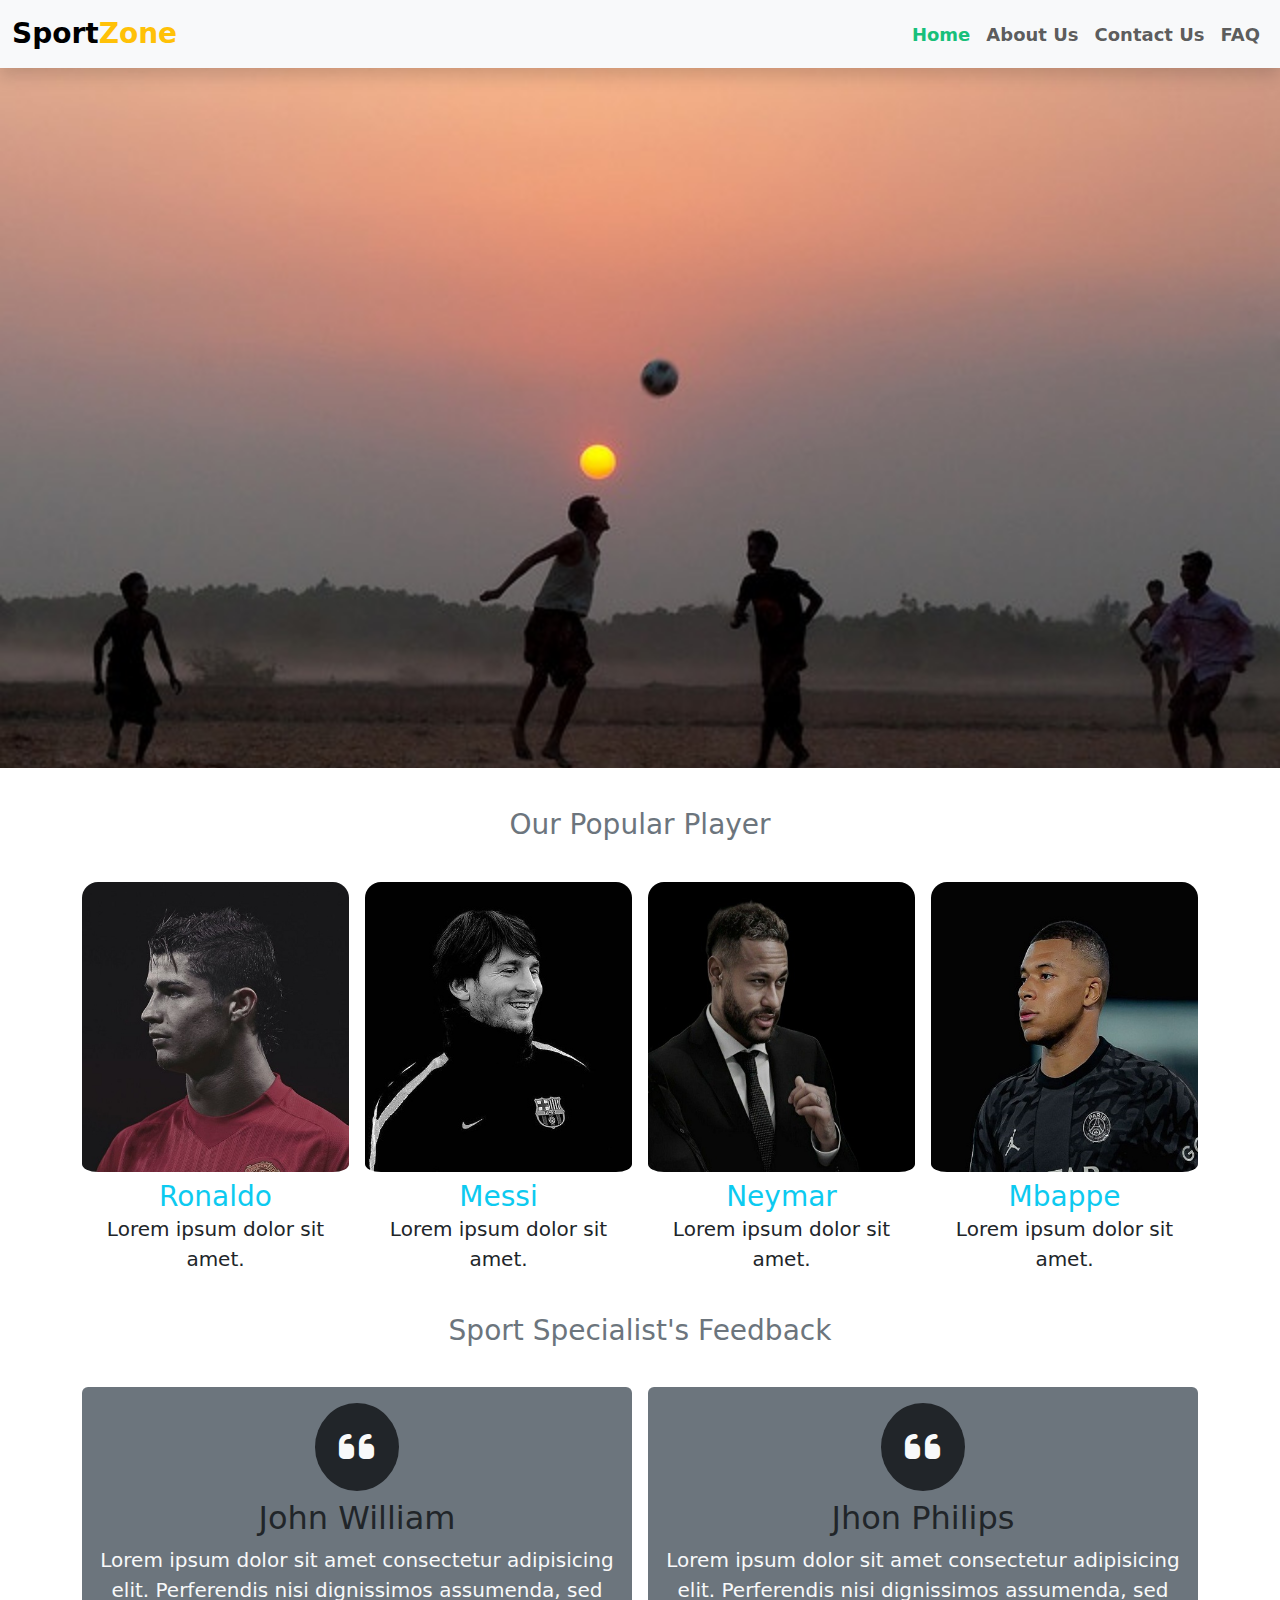
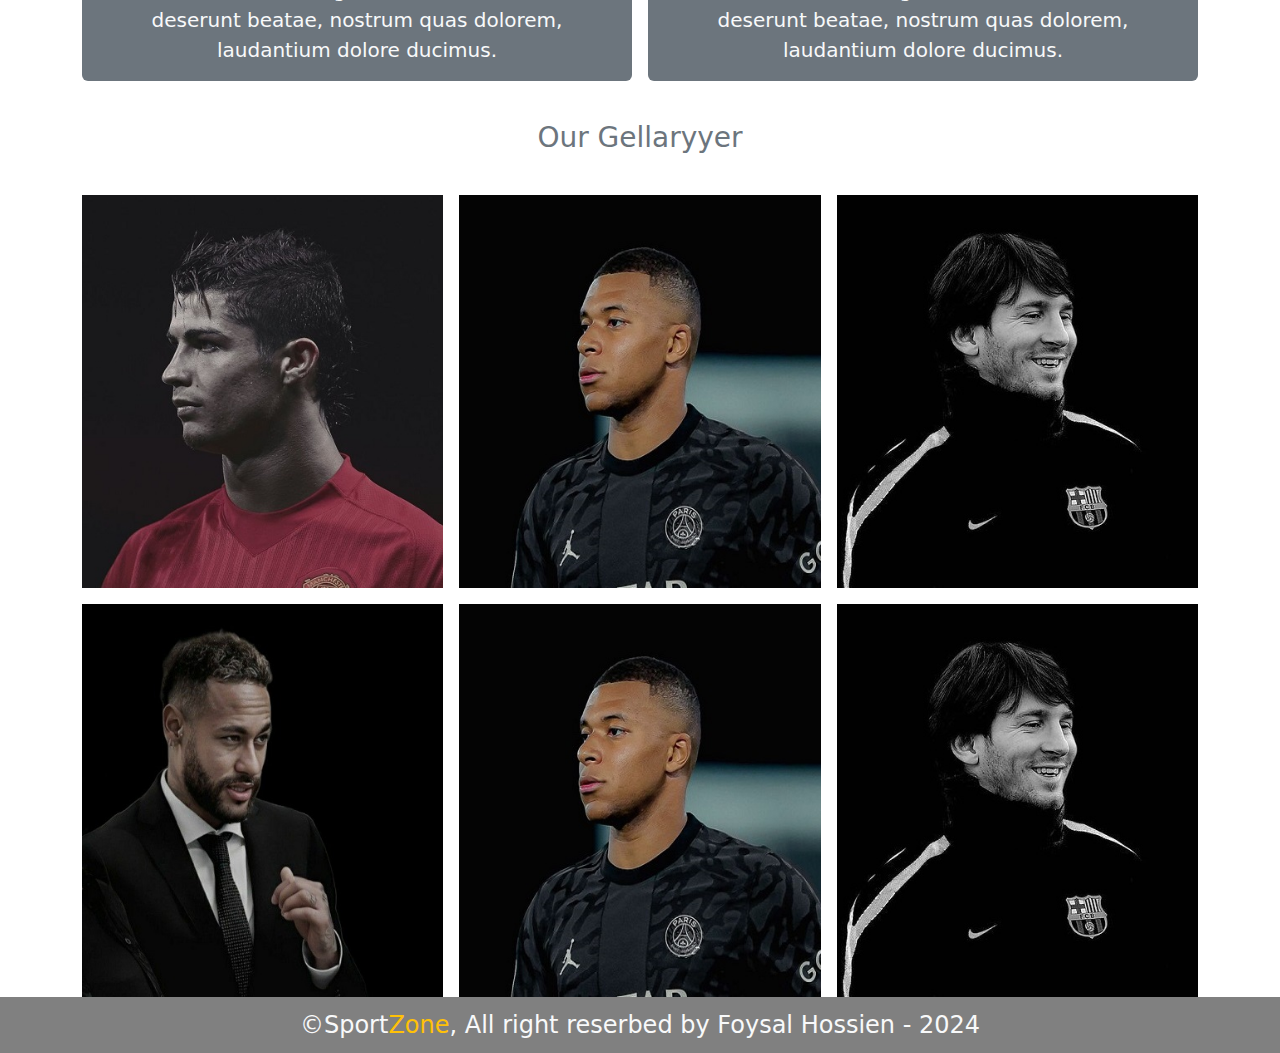
==== index.html @ e147ba0f "sport webpage which called sportZone" ====
<!doctype html>
<html lang="en">
  <head>
    <title>Sportzone</title>
    <meta charset="utf-8">
    <meta name="description" content="Free Web tutorials">
    <meta name="keywords" content="HTML, CSS, JavaScript">
    <meta name="author" content="subhesadik77@gmail.com">
    <meta name="viewport" content="width=device-width, initial-scale=1">
    <!-- fontawsome cdn -->
     <link rel="stylesheet" href="https://cdnjs.cloudflare.com/ajax/libs/font-awesome/6.6.0/css/all.min.css">
    <!-- Favicon icon -->
     <link rel="icon" href="">
    <link href="https://cdn.jsdelivr.net/npm/bootstrap@5.3.3/dist/css/bootstrap.min.css" rel="stylesheet">
    <!-- custom css -->
     <link rel="stylesheet" href="assets/css/style.css">
  </head>
  <body>
      
    <!-- navigation part start -->
    <nav id="navbar" class="navbar navbar-expand-lg shadow bg-body-tertiary">
        <div class="container-fluid">
          <a class="navbar-brand fs-3 fw-bold" href="#">Sport<span class="text-warning">Zone</span></a>
          <button class="navbar-toggler" type="button" data-bs-toggle="collapse" data-bs-target="#navbarSupportedContent" aria-controls="navbarSupportedContent" aria-expanded="false" aria-label="Toggle navigation">
            <span class="navbar-toggler-icon"></span>
          </button>
          <div class="collapse navbar-collapse" id="navbarSupportedContent">
            <ul class="navbar-nav ms-auto mb-2 mb-lg-0">
              <li class="nav-item">
                <a class="nav-link active" aria-current="page" href="#">Home</a>
              </li>
              <li class="nav-item">
                <a class="nav-link" href="#">About Us</a>
              </li>
              <li class="nav-item">
                <a class="nav-link" href="#">Contact Us</a>
              </li>
              <li class="nav-item">
                <a class="nav-link" href="#">FAQ</a>
              </li>
            </ul>
          </div>
        </div>
      </nav>
    <!-- navigation part end -->

    <!-- header part start -->
     <header id="header">
     </header>
    <!-- header part end -->

    <!-- player section start -->
     <section id="player" class="pt-4">
        <div class="container">
            <div class="row g-3">
                <div class="col-12 py-3">
                    <h2 class="h3 text-center text-secondary">Our Popular Player</h2>
                </div>
                <div class="col-12 col-sm-6 col-md-3">
                    <div class="player_content text-center">
                        <img src="assets/images/ronaldo.jpeg" class="d-block w-100 rounded-4 pb-2" title="" alt="">
                        <h4 class="h3 m-0 text-info">Ronaldo</h4>
                        <p class="lead m-0">Lorem ipsum dolor sit amet.</p>
                    </div>
                </div>
                <!-- Single item end -->
                <div class="col-12 col-sm-6 col-md-3">
                    <div class="player_content text-center">
                        <img src="assets/images/messi.jpeg" class="d-block w-100 rounded-4 pb-2" title="" alt="">
                        <h4 class="h3 m-0 text-info">Messi</h4>
                        <p class="lead m-0">Lorem ipsum dolor sit amet.</p>
                    </div>
                </div>
                <!-- Single item end -->
                <div class="col-12 col-sm-6 col-md-3">
                    <div class="player_content text-center">
                        <img src="assets/images/neymar.jpeg" class="d-block w-100 rounded-4 pb-2" title="" alt="">
                        <h4 class="h3 m-0 text-info">Neymar</h4>
                        <p class="lead m-0">Lorem ipsum dolor sit amet.</p>
                    </div>
                </div>
                <!-- Single item end -->
                <div class="col-12 col-sm-6 col-md-3">
                    <div class="player_content text-center">
                        <img src="assets/images/mbappe.jpeg" class="d-block w-100 rounded-4 pb-2" title="" alt="">
                        <h4 class="h3 m-0 text-info">Mbappe</h4>
                        <p class="lead m-0">Lorem ipsum dolor sit amet.</p>
                    </div>
                </div>
                <!-- Single item end -->
            </div>
        </div>
     </section>
    <!-- player section end -->

      <!-- feedback section start -->
      <section id="feedback" class="pt-4">
        <div class="container">
            <div class="row g-3">
                <div class="col-12 py-3">
                    <h2 class="h3 text-center text-secondary">Sport Specialist's Feedback</h2>
                </div>
                <div class="col-12 col-md-6">
                    <div class="feedback_content text-center bg-secondary rounded-2 p-3 text-light">
                        <i class="fa-solid fa-quote-left fs-1 bg-dark p-4 rounded-circle"></i>
                        <h4 class="h2 py-2 m-0 text-dark">John William</h4>
                        <p class="lead m-0">Lorem ipsum dolor sit amet consectetur adipisicing elit. Perferendis nisi dignissimos assumenda, sed deserunt beatae, nostrum quas dolorem, laudantium dolore ducimus.</p>
                    </div>
                    <!-- single item end -->
                </div>
                <!-- Single item end -->
                <div class="col-12 col-md-6">
                    <div class="feedback_content text-center bg-secondary rounded-2 p-3 text-light">
                        <i class="fa-solid fa-quote-left fs-1 bg-dark p-4 rounded-circle"></i>
                        <h4 class="h2 py-2 m-0 text-dark">Jhon Philips</h4>
                        <p class="lead m-0">Lorem ipsum dolor sit amet consectetur adipisicing elit. Perferendis nisi dignissimos assumenda, sed deserunt beatae, nostrum quas dolorem, laudantium dolore ducimus.</p>
                    </div>
                    <!-- single item end -->
                </div>
                <!-- Single item end -->
            </div>
        </div>
     </section>
    <!-- feedback section end -->

        <!-- gellary section start -->
        <section id="gellary" class="pt-4">
            <div class="container">
                <div class="row g-3">
                    <div class="col-12 py-3">
                        <h2 class="h3 text-center text-secondary">Our Gellaryyer</h2>
                    </div>
                    <div class="col-12 col-md-4">
                        <div class="gellary_part text-center">
                            <img src="assets/images/ronaldo.jpeg" class="d-block w-100" title="" alt="">
                        </div>
                    </div>
                    <!-- Single item end -->
                    <div class="col-12 col-md-4">
                        <div class="gellary_part text-center">
                            <img src="assets/images/mbappe.jpeg" class="d-block w-100" title="" alt="">
                        </div>
                    </div>
                    <!-- Single item end -->
                    <div class="col-12 col-md-4">
                        <div class="gellary_part text-center">
                            <img src="assets/images/messi.jpeg" class="d-block w-100" title="" alt="">
                        </div>
                    </div>
                    <!-- Single item end -->
                    <div class="col-12 col-md-4">
                        <div class="gellary_part text-center">
                            <img src="assets/images/neymar.jpeg" class="d-block w-100" title="" alt="">
                        </div>
                    </div>
                    <!-- Single item end -->
                    <div class="col-12 col-md-4">
                        <div class="gellary_part text-center">
                            <img src="assets/images/mbappe.jpeg" class="d-block w-100" title="" alt="">
                        </div>
                    </div>
                    <!-- Single item end -->
                    <div class="col-12 col-md-4">
                        <div class="gellary_part text-center">
                            <img src="assets/images/messi.jpeg" class="d-block w-100" title="" alt="">
                        </div>
                    </div>
                    <!-- Single item end -->
                </div>
            </div>
         </section>
        <!-- gellary section end -->

        <!-- Footer part start -->
         <footer id="footer">
            <div class="container">
                <div class="footer_content text-center">
                    <p class="lead m-0 text-light fs-4">&copy;<a class="text-decoration-none text-light" href="index.html">Sport<span class="text-warning">Zone</span></a>, All right reserbed by Foysal Hossien - 2024</p>
                </div>
            </div>
         </footer>
        <!-- Footer part end -->

    <!-- bootstrap js -->
    <script src="https://cdn.jsdelivr.net/npm/bootstrap@5.3.3/dist/js/bootstrap.bundle.min.js"></script>
    <!-- custom js -->
     <script src="assets/js/custom.js"></script>
  </body>
</html>
---- assets/css/style.css ----
/* navigation part start */
#navbar {

    & .active {
        color: rgb(23, 192, 122);
    }
}
.nav-link {
    font-size: 18px;
    font-weight: bold;

    &:hover {
        color: rgb(23, 192, 122);
    }
}
/* navigation part end */

/* header part start */
#header {
    background: url(../images/banner.jpeg) no-repeat center;
    background-size: cover;
    height: 700px;
}
/* header part end */

/* footer part start */
#footer {
    background-color: gray;
    padding: 10px;
/* footer part end */
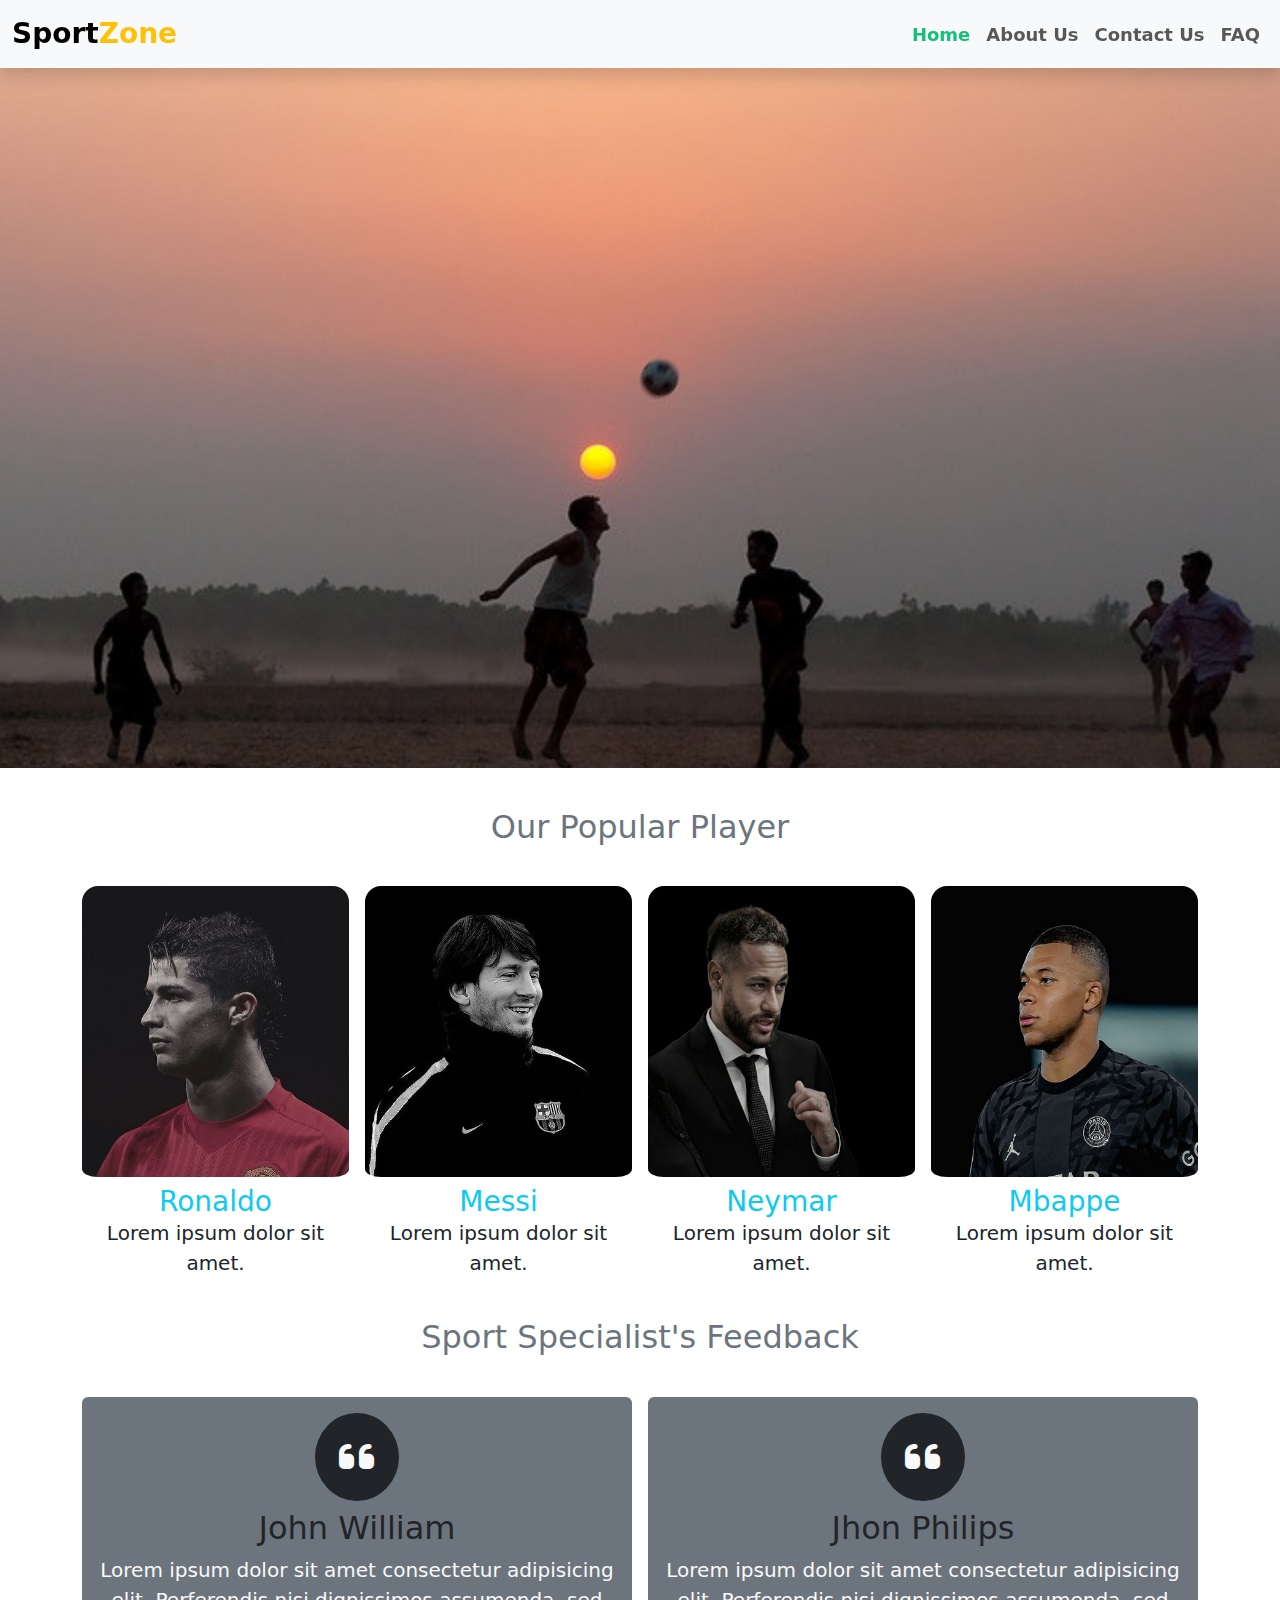
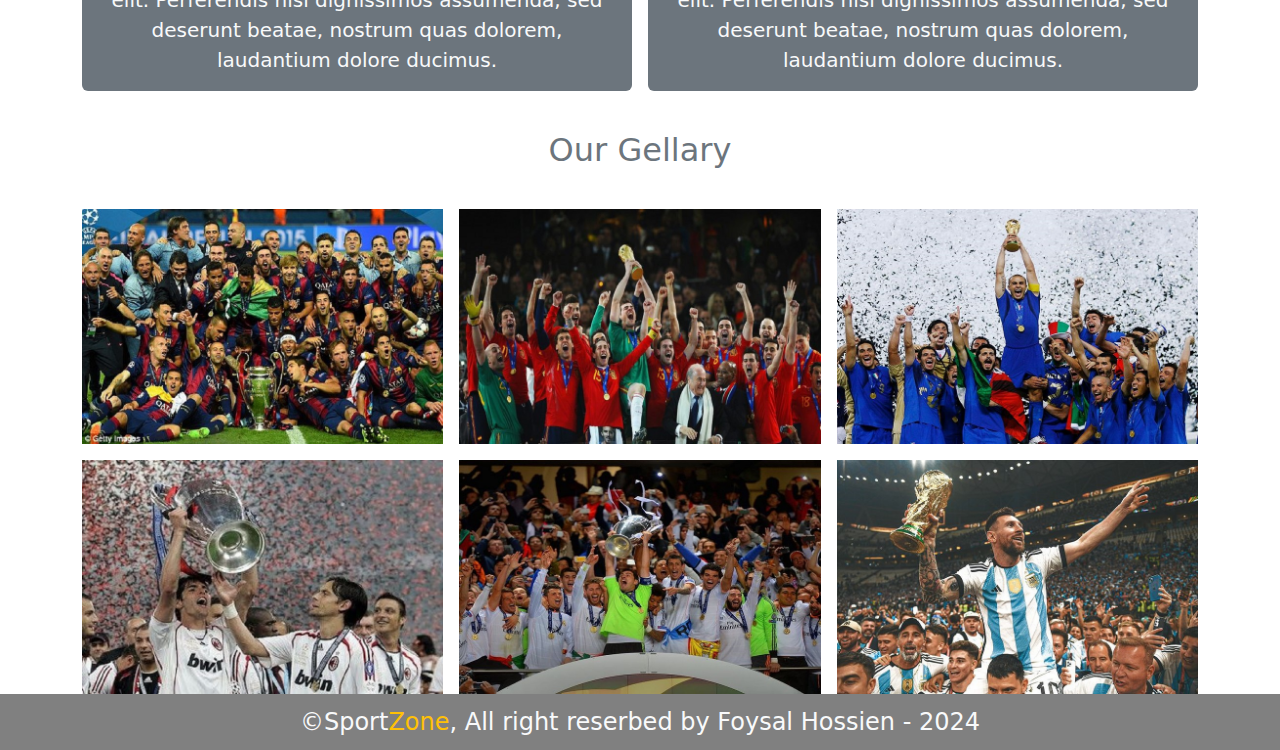
==== commit 3c56eaf3: "complete sportZone" ====
--- a/index.html
+++ b/index.html
@@ -18,7 +18,7 @@
   <body>
       
     <!-- navigation part start -->
-    <nav id="navbar" class="navbar navbar-expand-lg shadow bg-body-tertiary">
+    <nav id="navbar" class="navbar navbar-expand-lg shadow sticky-top bg-body-tertiary">
         <div class="container-fluid">
           <a class="navbar-brand fs-3 fw-bold" href="#">Sport<span class="text-warning">Zone</span></a>
           <button class="navbar-toggler" type="button" data-bs-toggle="collapse" data-bs-target="#navbarSupportedContent" aria-controls="navbarSupportedContent" aria-expanded="false" aria-label="Toggle navigation">
@@ -27,16 +27,16 @@
           <div class="collapse navbar-collapse" id="navbarSupportedContent">
             <ul class="navbar-nav ms-auto mb-2 mb-lg-0">
               <li class="nav-item">
-                <a class="nav-link active" aria-current="page" href="#">Home</a>
+                <a class="nav-link active" aria-current="page" href="index.html">Home</a>
               </li>
               <li class="nav-item">
-                <a class="nav-link" href="#">About Us</a>
+                <a class="nav-link" href="about.html">About Us</a>
               </li>
               <li class="nav-item">
-                <a class="nav-link" href="#">Contact Us</a>
+                <a class="nav-link" href="contact.html">Contact Us</a>
               </li>
               <li class="nav-item">
-                <a class="nav-link" href="#">FAQ</a>
+                <a class="nav-link" href="faq.html">FAQ</a>
               </li>
             </ul>
           </div>
@@ -54,7 +54,7 @@
         <div class="container">
             <div class="row g-3">
                 <div class="col-12 py-3">
-                    <h2 class="h3 text-center text-secondary">Our Popular Player</h2>
+                    <h2 class="h2 text-center text-secondary">Our Popular Player</h2>
                 </div>
                 <div class="col-12 col-sm-6 col-md-3">
                     <div class="player_content text-center">
@@ -98,7 +98,7 @@
         <div class="container">
             <div class="row g-3">
                 <div class="col-12 py-3">
-                    <h2 class="h3 text-center text-secondary">Sport Specialist's Feedback</h2>
+                    <h2 class="h2 text-center text-secondary">Sport Specialist's Feedback</h2>
                 </div>
                 <div class="col-12 col-md-6">
                     <div class="feedback_content text-center bg-secondary rounded-2 p-3 text-light">
@@ -128,41 +128,41 @@
             <div class="container">
                 <div class="row g-3">
                     <div class="col-12 py-3">
-                        <h2 class="h3 text-center text-secondary">Our Gellaryyer</h2>
+                        <h2 class="h2 text-center text-secondary">Our Gellary</h2>
                     </div>
                     <div class="col-12 col-md-4">
                         <div class="gellary_part text-center">
-                            <img src="assets/images/ronaldo.jpeg" class="d-block w-100" title="" alt="">
+                            <img src="assets/images/gl-1.jpeg" class="d-block w-100" title="" alt="">
                         </div>
                     </div>
                     <!-- Single item end -->
                     <div class="col-12 col-md-4">
                         <div class="gellary_part text-center">
-                            <img src="assets/images/mbappe.jpeg" class="d-block w-100" title="" alt="">
+                            <img src="assets/images/gl-2.jpeg" class="d-block w-100" title="" alt="">
                         </div>
                     </div>
                     <!-- Single item end -->
                     <div class="col-12 col-md-4">
                         <div class="gellary_part text-center">
-                            <img src="assets/images/messi.jpeg" class="d-block w-100" title="" alt="">
+                            <img src="assets/images/gl-3.jpeg" class="d-block w-100" title="" alt="">
                         </div>
                     </div>
                     <!-- Single item end -->
                     <div class="col-12 col-md-4">
                         <div class="gellary_part text-center">
-                            <img src="assets/images/neymar.jpeg" class="d-block w-100" title="" alt="">
+                            <img src="assets/images/gl-4.jpeg" class="d-block w-100" title="" alt="">
                         </div>
                     </div>
                     <!-- Single item end -->
                     <div class="col-12 col-md-4">
                         <div class="gellary_part text-center">
-                            <img src="assets/images/mbappe.jpeg" class="d-block w-100" title="" alt="">
+                            <img src="assets/images/gl-5.jpeg" class="d-block w-100" title="" alt="">
                         </div>
                     </div>
                     <!-- Single item end -->
                     <div class="col-12 col-md-4">
                         <div class="gellary_part text-center">
-                            <img src="assets/images/messi.jpeg" class="d-block w-100" title="" alt="">
+                            <img src="assets/images/gl-6.jpeg" class="d-block w-100" title="" alt="">
                         </div>
                     </div>
                     <!-- Single item end -->
--- a/assets/css/style.css
+++ b/assets/css/style.css
@@ -1,4 +1,7 @@
 
+html {
+    scroll-behavior: smooth;
+}
 
 /* navigation part start */
 #navbar {
@@ -25,8 +28,42 @@
 }
 /* header part end */
 
+
 /* footer part start */
 #footer {
     background-color: gray;
     padding: 10px;
-/* footer part end */+}
+/* footer part end */
+
+
+/* reach-us section start  */
+#reach-us {
+    & .contact-info {
+        border: 1px solid hsla(0, 0%, 0%, 0.226);
+        background-color: hsla(0, 0%, 0%, 0.39);
+        border-radius: 10px;
+    }
+
+    & .contact-info ul {
+        list-style: none;
+        text-align: center;
+
+        & li {
+            padding: 10px 0;
+        }
+
+        & a {
+            text-decoration: none;
+            color: #ffffff;
+            font-size: 18px;
+            font-weight: 500;
+            transition: .3s linear;
+
+            &:hover {
+            color: hsla(0, 24%, 29%, 0.63);
+            }
+        }
+    }
+}
+/* reach-us section end  */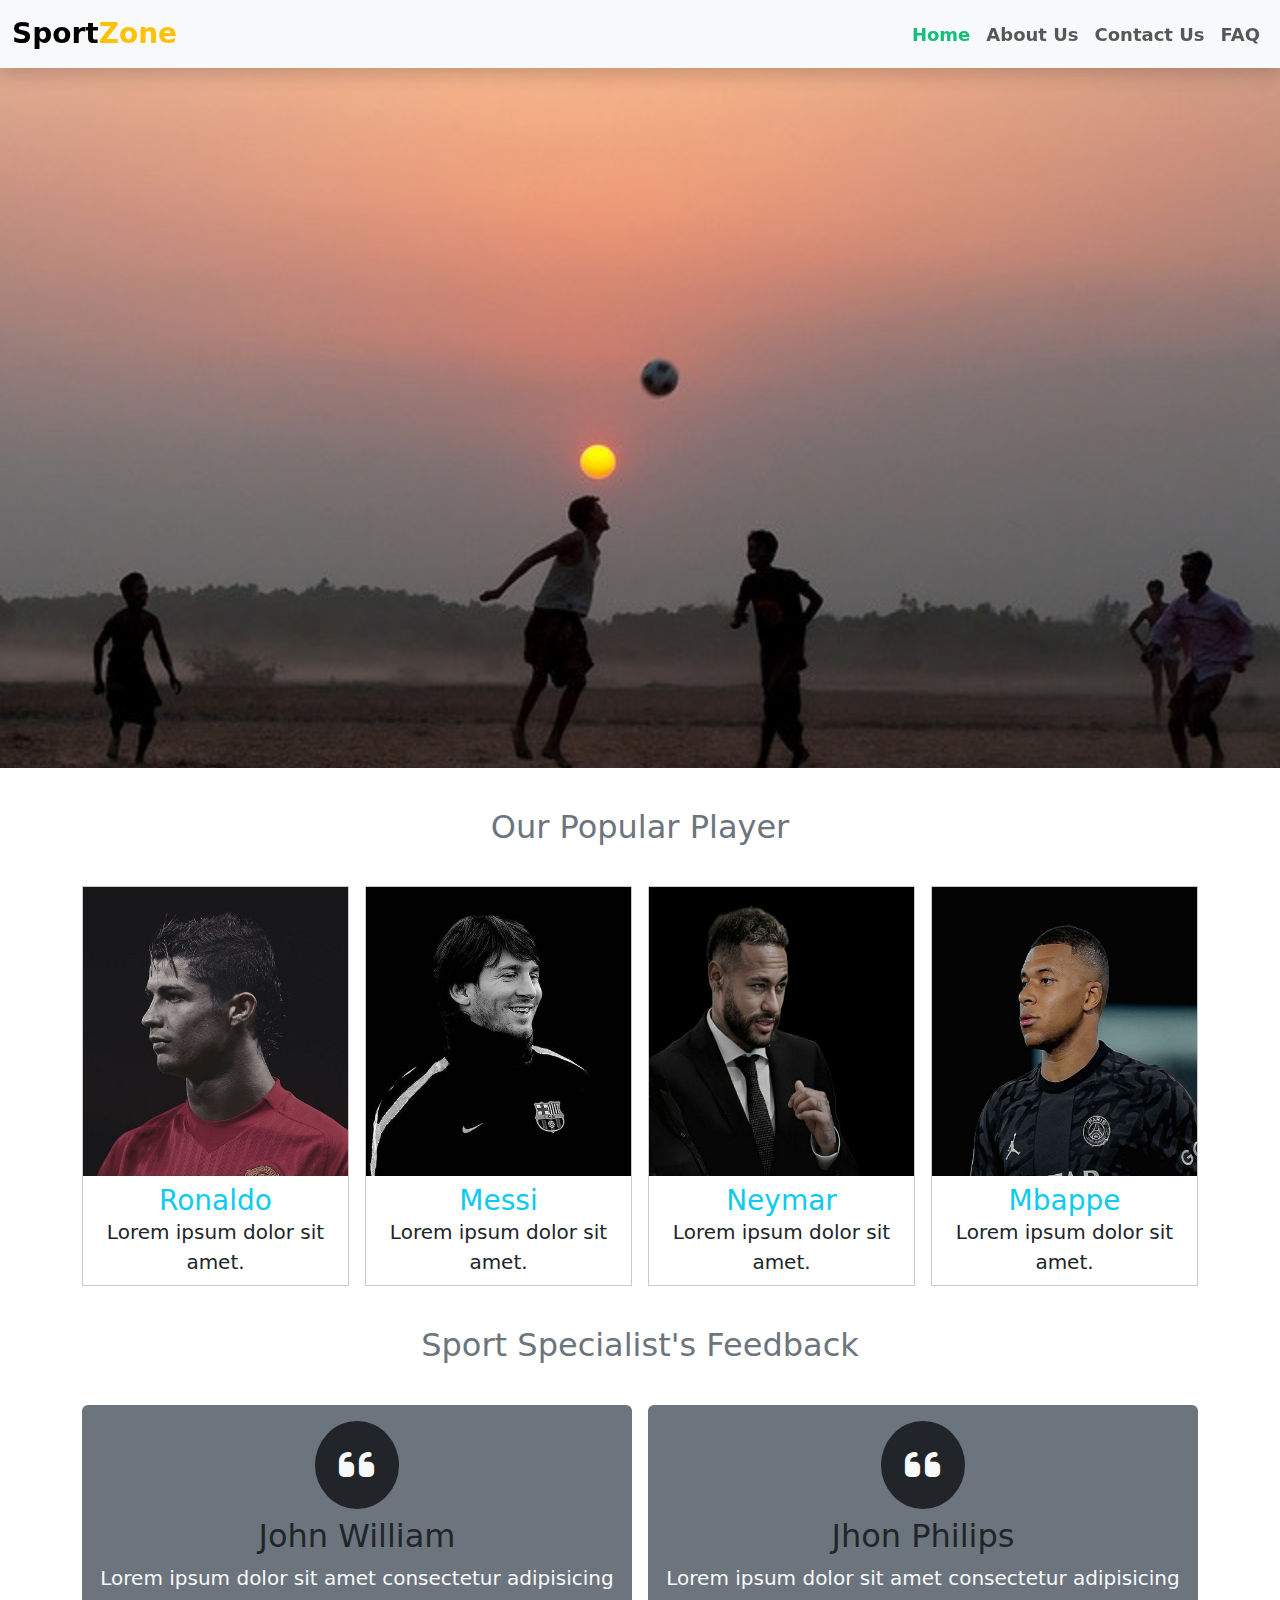
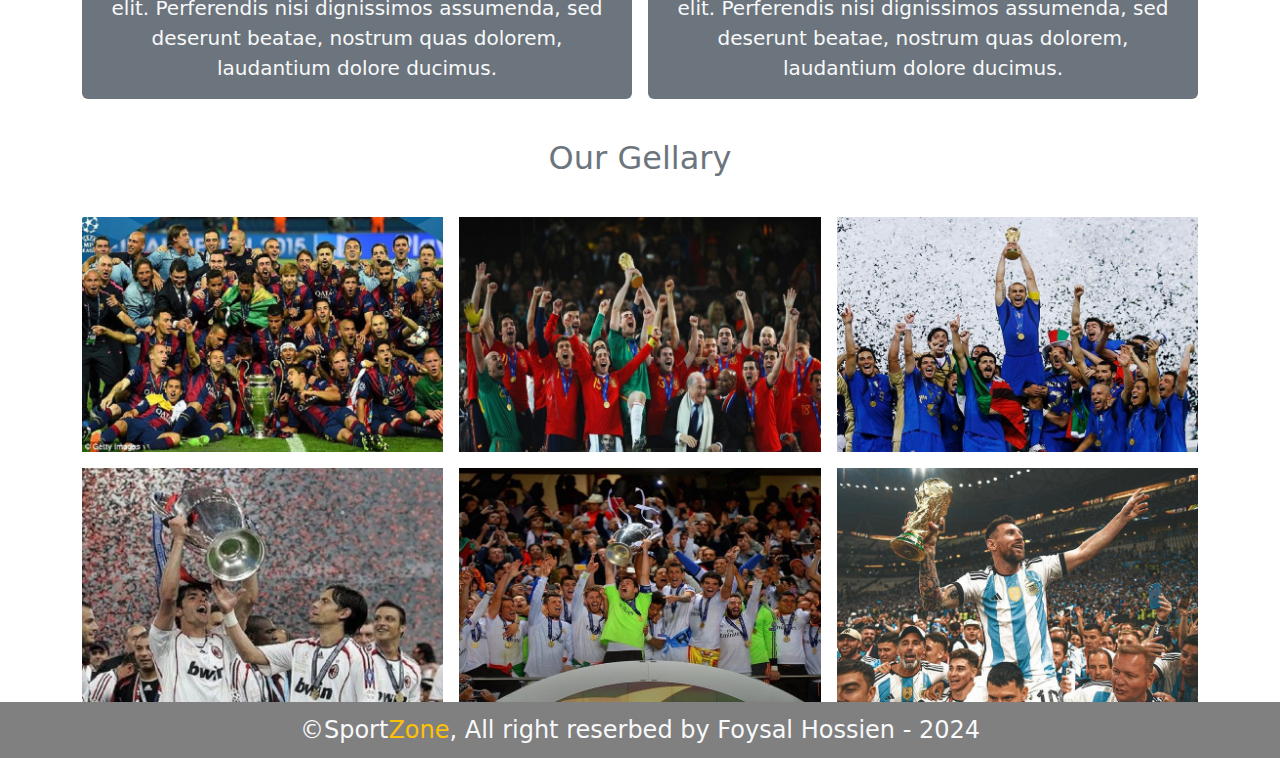
==== commit 773dfdbc: "Full complete sportZone" ====
--- a/index.html
+++ b/index.html
@@ -10,7 +10,7 @@
     <!-- fontawsome cdn -->
      <link rel="stylesheet" href="https://cdnjs.cloudflare.com/ajax/libs/font-awesome/6.6.0/css/all.min.css">
     <!-- Favicon icon -->
-     <link rel="icon" href="">
+     <link rel="icon" href="assets/images/icon.png">
     <link href="https://cdn.jsdelivr.net/npm/bootstrap@5.3.3/dist/css/bootstrap.min.css" rel="stylesheet">
     <!-- custom css -->
      <link rel="stylesheet" href="assets/css/style.css">
@@ -58,33 +58,33 @@
                 </div>
                 <div class="col-12 col-sm-6 col-md-3">
                     <div class="player_content text-center">
-                        <img src="assets/images/ronaldo.jpeg" class="d-block w-100 rounded-4 pb-2" title="" alt="">
+                        <img src="assets/images/ronaldo.jpeg" class="d-block w-100 pb-2" title="" alt="">
                         <h4 class="h3 m-0 text-info">Ronaldo</h4>
-                        <p class="lead m-0">Lorem ipsum dolor sit amet.</p>
+                        <p class="lead m-0 pb-2">Lorem ipsum dolor sit amet.</p>
                     </div>
                 </div>
                 <!-- Single item end -->
                 <div class="col-12 col-sm-6 col-md-3">
                     <div class="player_content text-center">
-                        <img src="assets/images/messi.jpeg" class="d-block w-100 rounded-4 pb-2" title="" alt="">
+                        <img src="assets/images/messi.jpeg" class="d-block w-100 pb-2" title="" alt="">
                         <h4 class="h3 m-0 text-info">Messi</h4>
-                        <p class="lead m-0">Lorem ipsum dolor sit amet.</p>
+                        <p class="lead m-0 pb-2">Lorem ipsum dolor sit amet.</p>
                     </div>
                 </div>
                 <!-- Single item end -->
                 <div class="col-12 col-sm-6 col-md-3">
                     <div class="player_content text-center">
-                        <img src="assets/images/neymar.jpeg" class="d-block w-100 rounded-4 pb-2" title="" alt="">
+                        <img src="assets/images/neymar.jpeg" class="d-block w-100 pb-2" title="" alt="">
                         <h4 class="h3 m-0 text-info">Neymar</h4>
-                        <p class="lead m-0">Lorem ipsum dolor sit amet.</p>
+                        <p class="lead m-0 pb-2">Lorem ipsum dolor sit amet.</p>
                     </div>
                 </div>
                 <!-- Single item end -->
                 <div class="col-12 col-sm-6 col-md-3">
                     <div class="player_content text-center">
-                        <img src="assets/images/mbappe.jpeg" class="d-block w-100 rounded-4 pb-2" title="" alt="">
+                        <img src="assets/images/mbappe.jpeg" class="d-block w-100 pb-2" title="" alt="">
                         <h4 class="h3 m-0 text-info">Mbappe</h4>
-                        <p class="lead m-0">Lorem ipsum dolor sit amet.</p>
+                        <p class="lead m-0 pb-2">Lorem ipsum dolor sit amet.</p>
                     </div>
                 </div>
                 <!-- Single item end -->
--- a/assets/css/style.css
+++ b/assets/css/style.css
@@ -1,7 +1,7 @@
 
 html {
     scroll-behavior: smooth;
-}
+  }
 
 /* navigation part start */
 #navbar {
@@ -28,6 +28,17 @@
 }
 /* header part end */
 
+/* player section start */
+#player  .player_content {
+    border: 1px solid hsla(0, 0%, 0%, 0.212);
+    transition: .3s linear;
+
+    &:hover {
+        border-color: black;
+        cursor: pointer;
+    }
+}
+/* player section end */
 
 /* footer part start */
 #footer {
